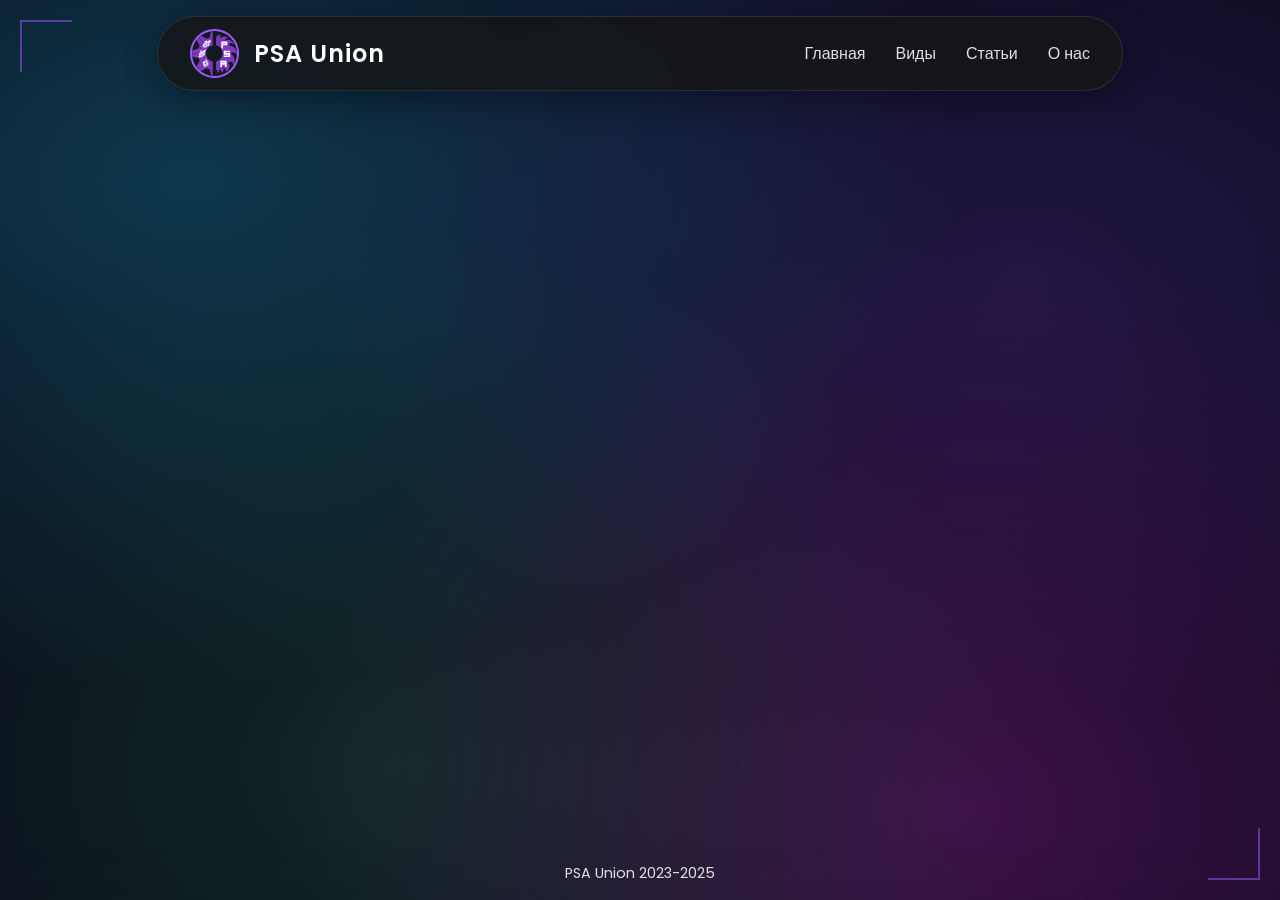
==== administration.html @ 291fea66 "fixed mobile theme" ====
<!DOCTYPE html>
<html lang="ru">
<head>
    <meta charset="UTF-8">
    <meta name="viewport" content="width=device-width, initial-scale=1.0">
    <title>Администраторы - PSA Union</title>
    <link rel="preconnect" href="https://fonts.googleapis.com">
    <link rel="preconnect" href="https://fonts.gstatic.com" crossorigin>
    <link href="https://fonts.googleapis.com/css2?family=Poppins:wght@300;400;600;700&display=swap" rel="stylesheet">
    <link rel="stylesheet" href="style.css">
</head>
<body>
    <header>
        <button id="nav-toggle" class="nav-toggle" aria-label="Открыть меню" aria-expanded="false">☰</button>
        <div class="logo">
            <img src="images/header/logo.svg" alt="PSA Union Logo">
            <span class="logo-name">PSA Union</span>
        </div>
        <nav>
            <ul>
                <li><a href="index.html#home">Главная</a></li>
                <li><a href="index.html#types">Виды</a></li>
                <li><a href="index.html#articles">Статьи</a></li>
                <li><a href="index.html#about" class="active">О нас</a></li>
            </ul>
        </nav>
    </header>

    <main>
        <section id="admins-page" class="active">
            <div class="container">
                <div class="page-header">
                    <a href="index.html#about" class="back-link">← Назад к О нас</a>
                    <h1>Администраторы</h1>
                </div>
                <div class="page-content">
                    <div class="admin-grid">
                        <div class="admin-card">
                            <div class="admin-avatar">Н</div>
                            <h4>NioPsaUnion</h4>
                            <p>Основатель и вдохновитель. Создатель концепций и координатор проекта.</p>
                        </div>
                        <div class="admin-card">
                            <div class="admin-avatar">К</div>
                            <h4>KOINU</h4>
                            <p>Куратор видов и контента. Ответственен за ЗОР и Протогенов.</p>
                        </div>
                        <div class="admin-card">
                            <div class="admin-avatar">В</div>
                            <h4>Vader-san</h4>
                            <p>Специалист по синтетам и визуальному контенту.</p>
                        </div>
                        <div class="admin-card">
                            <div class="admin-avatar">С</div>
                            <h4>Slumberyote</h4>
                            <p>Разработчик ампвейвов и автор истории.</p>
                        </div>
                    </div>
                </div>
            </div>
        </section>
    </main>

    <footer>
        PSA Union 2023-2025
    </footer>

    <script src="script.js"></script>
</body>
</html>
---- style.css ----
:root {
    --primary-color: #a259ff;
    --secondary-color: #6a11cb;
    --dark-bg: #121212;
    --light-text: #e0e0e0;
    --header-bg: rgba(22, 22, 22, 0.8);
    --card-bg: rgba(30, 30, 30, 0.9);
    --font-family: 'Poppins', sans-serif;
}

html {
    scroll-behavior: smooth;
}

body {
    font-family: var(--font-family);
    margin: 0;
    padding: 0;
    background-color: #0a0a1a; 
    background-image:
        radial-gradient(at 15% 20%, hsla(190, 80%, 50%, 0.25) 0px, transparent 50%),
        radial-gradient(at 80% 30%, hsla(260, 80%, 60%, 0.2) 0px, transparent 50%),
        radial-gradient(at 30% 85%, hsla(140, 60%, 40%, 0.2) 0px, transparent 50%),
        radial-gradient(at 75% 90%, hsla(300, 70%, 50%, 0.25) 0px, transparent 50%);
    background-attachment: fixed;
    color: var(--light-text);
    overflow-y: auto;
    display: flex;
    flex-direction: column;
    min-height: 100vh;
}

body::before {
    content: '';
    position: absolute;
    width: 50px;
    height: 50px;
    border-color: rgba(162, 89, 255, 0.5);
    border-style: solid;
    pointer-events: none;
    z-index: 1001;
    transition: all 0.3s ease-in-out;
    top: 20px;
    left: 20px;
    border-width: 2px 0 0 2px;
}

header {
    background-color: var(--header-bg);
    backdrop-filter: blur(10px);
    color: white;
    padding: 0.75rem 2rem;
    position: fixed;
    width: 95%;
    max-width: 900px;
    top: 1rem;
    left: 50%;
    transform: translateX(-50%);
    z-index: 1000;
    display: flex;
    justify-content: space-between;
    align-items: center;
    border: 1px solid rgba(255, 255, 255, 0.1);
    border-radius: 50px;
    box-shadow: 0 8px 32px 0 rgba(0, 0, 0, 0.37);
}

.logo {
    display: flex;
    align-items: center;
}

.logo img {
    height: 45px;
    margin-right: 15px;
    border-radius: 50%;
    padding: 0;
    border: 2px solid var(--primary-color);
}

.logo-name {
    font-size: 1.5em;
    font-weight: 600;
    letter-spacing: 1px;
}

/* Mobile nav toggle (hidden on wider screens) */
.nav-toggle {
    display: none;
    background: transparent;
    border: none;
    color: var(--light-text);
    font-size: 1.6em;
    padding: 6px 10px;
    cursor: pointer;
}

nav ul {
    list-style: none;
    margin: 0;
    padding: 0;
    display: flex;
}

nav ul li {
    margin-left: 30px;
}

nav ul li a {
    color: var(--light-text);
    text-decoration: none;
    font-size: 1em;
    font-weight: 400;
    padding-bottom: 5px;
    position: relative;
    transition: color 0.3s;
}

nav ul li a::after {
    content: '';
    position: absolute;
    width: 0;
    height: 2px;
    bottom: 0;
    left: 50%;
    transform: translateX(-50%);
    background-color: var(--primary-color);
    transition: width 0.3s ease-in-out;
}

nav ul li a:hover,
nav ul li a.active {
    color: white;
}

nav ul li a:hover::after,
nav ul li a.active::after {
    width: 100%;
}

main {
    flex-grow: 1;
}

section {
    padding: 2rem 4rem;
    padding-top: 10rem;
    display: none;
    justify-content: center;
    align-items: center;
    text-align: center;
    flex-direction: column;
    box-sizing: border-box;
}

section.active {
    display: flex;
}

/* Hero banner */
.hero {
    border-radius: 12px;
    padding: 4rem 2rem 4rem;
    background: linear-gradient(180deg, rgba(5,8,20,0.25) 0%, rgba(2,6,30,0.5) 100%);
}
.hero-inner {
    display: flex;
    gap: 40px;
    align-items: center;
    justify-content: space-between;
}
.hero-content {
    max-width: 620px;
    text-align: left;
}
.hero h1 {
    font-size: 3em;
    margin: 0 0 0.5rem 0;
    letter-spacing: 1px;
}
.lead {
    color: rgba(224,224,224,0.9);
    font-weight: 300;
    margin-bottom: 1rem;
}
.hero-visual img {
    width: 360px;
    max-width: 40vw;
    display: block;
    filter: drop-shadow(0 10px 40px rgba(0,0,0,0.6));
}

/* Caption used on small screens: hidden by default */
.hero-caption {
    display: none;
}
.hero-caption .caption-title {
    font-size: 10rem;
    font-weight: 700;
    color: white;
}
.hero-caption .caption-sub {
    font-size: 3rem;
    color: rgba(224,224,224,0.9);
}

/* Buttons */
.btn {
    display: inline-block;
    padding: 10px 18px;
    border-radius: 999px;
    text-decoration: none;
    font-weight: 600;
    margin-right: 12px;
    transition: transform 0.15s ease, box-shadow 0.15s ease;
}
.btn.primary {
    background: linear-gradient(90deg, var(--primary-color), var(--secondary-color));
    color: white;
    box-shadow: 0 6px 20px rgba(162,89,255,0.18);
}
.btn.ghost {
    background: transparent;
    color: var(--light-text);
    border: 1px solid rgba(255,255,255,0.08);
}
.btn:active { transform: translateY(1px); }

/* Home news */
.home-news {
    margin: 2.5rem auto 4rem;
    text-align: left;
}
.news-grid {
    display: grid;
    grid-template-columns: repeat(3, 1fr);
    gap: 12px;
}
.news-card {
    background: transparent;
    border-radius: 8px;
    overflow: hidden;
    display: flex;
    align-items: center;
    padding: 10px 12px;
    border-bottom: 1px solid rgba(255,255,255,0.06);
}
.news-body { padding: 0; }
.news-body h3 { margin: 0; color: white; font-size: 0.98em; font-weight:600; }
.news-body p { margin: 6px 0 0 0; color: rgba(224,224,224,0.75); font-size: 0.85em; }

/* Articles grid */
.articles-header {
    display: flex;
    align-items: baseline;
    justify-content: space-between;
    gap: 20px;
    margin-bottom: 18px;
}
.articles-header h2 { margin: 0; }
.articles-lead { margin: 0; color: rgba(224,224,224,0.8); font-weight: 300; }
.articles-grid {
    display: grid;
    grid-template-columns: repeat(3, 1fr);
    gap: 16px;
}
.article-card {
    position: relative;
    display: block;
    border-radius: 12px;
    overflow: hidden;
    min-height: 160px;
    background: linear-gradient(180deg, rgba(255,255,255,0.02), rgba(0,0,0,0.12));
    transition: transform 0.18s ease, box-shadow 0.18s ease;
    text-decoration: none;
    color: inherit;
}
.article-card img { width: 100%; height: 100%; object-fit: cover; position: absolute; inset: 0; opacity: 0.16; }
.article-meta {
    position: relative;
    z-index: 2;
    padding: 14px;
}
.article-meta .tag {
    display: inline-block;
    background: rgba(0,0,0,0.35);
    color: rgba(255,255,255,0.9);
    padding: 4px 8px;
    border-radius: 999px;
    font-size: 0.75em;
    margin-bottom: 8px;
}
.article-meta h3 { margin: 6px 0 0 0; font-size: 1.02em; color: white; }
.article-card:hover { transform: translateY(-6px); box-shadow: 0 12px 30px rgba(0,0,0,0.5); }

/* External link indicator */
.article-meta .external {
    position: absolute;
    right: 12px;
    top: 12px;
    font-size: 0.98em;
    opacity: 0.9;
}

@media (max-width: 900px) {
    .articles-grid { grid-template-columns: 1fr 1fr; }
}
@media (max-width: 600px) {
    .articles-grid { grid-template-columns: 1fr; }
    .article-meta { padding: 12px; }
}

@media (max-width: 900px) {
    .hero-inner { flex-direction: column-reverse; text-align: center; }
    .hero-visual img { max-width: 60vw; }
    .hero-content { max-width: 100%; }
    .news-grid { grid-template-columns: 1fr; }
}

h1, h2 {
    color: white;
    font-weight: 700;
    text-transform: uppercase;
    letter-spacing: 2px;
}

h1 {
    font-size: 3.5em;
    margin-bottom: 1rem;
}

h2 {
    font-size: 3em;
    margin-bottom: 2rem;
}

p {
    font-weight: 300;
    font-size: 1.1em;
    max-width: 600px;
    line-height: 1.6;
}

.container {
    max-width: 1100px;
    margin: 0 auto;
}

.card-container {
    display: flex;
    flex-wrap: wrap;
    gap: 30px;
    justify-content: center;
}

.card {
    background-color: var(--card-bg);
    backdrop-filter: blur(5px);
    padding: 25px;
    border-radius: 15px;
    border: 1px solid rgba(255, 255, 255, 0.1);
    box-shadow: 0 8px 32px 0 rgba(0, 0, 0, 0.37);
    width: 250px;
    text-align: left;
    transition: transform 0.3s, box-shadow 0.3s;
    overflow: hidden;
}

.card img {
    width: 100%;
    height: 200px;
    object-fit: cover;
    border-radius: 15px;
    margin-bottom: 15px;
}

.card:hover {
    transform: translateY(-10px);
    box-shadow: 0 12px 40px 0 rgba(0, 0, 0, 0.5);
}

.card h3 {
    color: var(--primary-color);
    margin-top: 0;
    font-weight: 600;
    font-size: 1.5em;
}


.species {
    display: flex;
    flex-wrap: wrap;
    gap: 40px;
    justify-content: center;
    align-items: center;
}

.species-card {
    position: relative;
    width: 280px;
    height: 380px;
    cursor: pointer;
    transition: transform 0.3s ease;
}

.species-card:hover {
    transform: scale(1.05);
}

.triangle-selector {
    position: absolute;
    left: 50%;
    width: 0;
    height: 0;
    border-left: 20px solid transparent;
    border-right: 20px solid transparent;
    opacity: 0;
    transition: opacity 0.3s ease;
    z-index: 10;
    filter: drop-shadow(0 0 10px rgba(162, 89, 255, 0.6));
}

.triangle-selector:not(.triangle-bottom) {
    top: -25px;
    transform: translateX(-50%) rotate(180deg);
    border-bottom: 30px solid var(--primary-color);
}

.triangle-selector.triangle-bottom {
    bottom: -25px;
    transform: translateX(-50%);
    border-bottom: 30px solid var(--primary-color);
}

.species-card:hover .triangle-selector {
    opacity: 1;
}

.species-card img {
    width: 100%;
    height: 100%;
    object-fit: cover;
    border-radius: 10px;
    opacity: 0.7;
    transition: opacity 0.3s ease;
    display: block;
}

.species-card:hover img {
    opacity: 1;
}

@media (hover: none), (pointer: coarse) {
    .triangle-selector {
        display: none !important;
    }
}

footer {
    position: relative;
    text-align: center;
    padding: 1rem;
    background-color: transparent;
    color: var(--light-text);
    font-size: 0.9em;
    backdrop-filter: blur(10px);
}

footer::after {
    content: '';
    position: absolute;
    width: 50px;
    height: 50px;
    border-color: rgba(162, 89, 255, 0.5);
    border-style: solid;
    pointer-events: none;
    z-index: 1001;
    transition: all 0.3s ease-in-out;
    bottom: 20px;
    right: 20px;
    border-width: 0 2px 2px 0;
}

@media (max-width: 1100px) {
    body::before,
    body::after {
        display: none;
    }
    footer::before,
    footer::after {
        display: none;
    }
    h1 {
        font-size: 3em;
    }
    h2 {
        font-size: 2.5em;
    }
    .card {
        width: 300px;
    }
    header {
        padding: 0.6rem 1.5rem;
        max-width: 800px;
    }
    nav ul li {
        margin-left: 20px;
    }
    
    .species-card {
        
        background: linear-gradient(135deg,
            rgba(10, 10, 30, 0.8) 0%,
            rgba(40, 10, 80, 0.8) 100%);
        background-color: rgba(10, 10, 30, 0.8);
    }

    .species-card img {
        border: 3px solid var(--primary-color);
        opacity: 1;
    }
}


@media (max-width: 900px) {
    header {
        flex-direction: column;
        width: 90%;
        border-radius: 25px;
        padding: 1rem;
    }

    .logo {
        margin-bottom: 0.5rem;
    }

    .logo-name {
        font-size: 1.2em;
    }

    nav ul {
        padding-top: 0.5rem;
        border-top: 1px solid rgba(255, 255, 255, 0.1);
        width: 100%;
        justify-content: center;
    }

    nav ul li {
        margin: 0 10px;
    }

    nav ul li a {
        font-size: 0.9em;
    }

    section {
        padding: 150px 1.5rem 2rem;
    }

    h1 {
        font-size: 2.2em;
    }

    h2 {
        font-size: 2em;
    }

    p {
        font-size: 1em;
    }

    .card-container {
        flex-direction: column;
        align-items: center;
        gap: 20px;
    }

    .card {
        width: 60%;
    }
}

@media (max-width: 480px) {
    .logo-name {
        display: none;
    }

    .logo img {
        margin-right: 0;
    }

    header {
        flex-direction: row;
        justify-content: space-around;
        align-items: center;
        padding: 0.5rem;
        max-width: 85%;
    }
    
    .logo {
        margin-bottom: 0;
    }

    nav ul {
        border-top: none;
        padding-top: 0;
    }
}

.about-content {
    max-width: 900px;
    text-align: left;
}

.about-intro {
    margin: 1.5rem 0 3rem;
    line-height: 1.8;
}

.about-intro p {
    margin-bottom: 1rem;
    font-size: 1em;
    max-width: 100%;
}

.about-cards {
    display: grid;
    grid-template-columns: 1fr 1fr;
    gap: 20px;
    margin-bottom: 3rem;
}

.about-card {
    background: linear-gradient(135deg, rgba(30,10,60,0.4), rgba(10,10,30,0.3));
    border: 1px solid rgba(162,89,255,0.2);
    padding: 20px;
    border-radius: 12px;
    cursor: pointer;
    transition: all 0.25s ease;
    position: relative;
}

.about-card.clickable:hover {
    background: linear-gradient(135deg, rgba(40,15,80,0.6), rgba(15,15,40,0.5));
    border-color: rgba(162,89,255,0.5);
    transform: translateY(-4px);
    box-shadow: 0 8px 24px rgba(162,89,255,0.15);
}

.card-icon {
    font-size: 2.4em;
    margin-bottom: 8px;
}

.about-card h3 {
    margin: 0 0 6px 0;
    color: white;
    font-size: 1.3em;
}

.about-card p {
    margin: 0;
    color: rgba(224,224,224,0.8);
    font-size: 0.95em;
}

.card-arrow {
    position: absolute;
    right: 16px;
    top: 50%;
    transform: translateY(-50%);
    color: var(--primary-color);
    font-weight: 700;
    opacity: 0;
    transition: opacity 0.2s ease;
}

.about-card:hover .card-arrow {
    opacity: 1;
}

.about-expand {
    background: linear-gradient(180deg, rgba(20,20,35,0.5), rgba(10,10,25,0.4));
    border: 1px solid rgba(162,89,255,0.15);
    padding: 24px;
    border-radius: 12px;
    margin-bottom: 20px;
    max-height: 1000px;
    overflow: hidden;
    transition: all 0.3s ease;
    display: block;
}

.about-expand.hidden {
    max-height: 0;
    padding: 0 24px;
    margin-bottom: 0;
    opacity: 0;
    pointer-events: none;
    border: none;
}

.about-expand h3 {
    margin-top: 0;
    color: white;
    font-size: 1.4em;
}

.about-expand p {
    margin: 0 0 1.2rem 0;
    color: rgba(224,224,224,0.85);
    line-height: 1.7;
}

.about-expand p:last-child {
    margin-bottom: 0;
}

.admin-grid {
    display: grid;
    grid-template-columns: repeat(2, 1fr);
    gap: 16px;
    margin-top: 16px;
}

.admin-card {
    background: rgba(0,0,0,0.25);
    padding: 16px;
    border-radius: 10px;
    border: 1px solid rgba(162,89,255,0.1);
}

.admin-avatar {
    width: 56px;
    height: 56px;
    border-radius: 50%;
    background: linear-gradient(135deg, var(--primary-color), var(--secondary-color));
    display: flex;
    align-items: center;
    justify-content: center;
    color: white;
    font-size: 1.8em;
    font-weight: 700;
    margin-bottom: 10px;
}

.admin-card h4 {
    margin: 0 0 6px 0;
    color: white;
    font-size: 1.05em;
}

.admin-card p {
    margin: 0;
    color: rgba(224,224,224,0.75);
    font-size: 0.9em;
}

@media (max-width: 900px) {
    .about-cards {
        grid-template-columns: 1fr;
    }
    .admin-grid {
        grid-template-columns: 1fr;
    }
}

/* About contacts */
.about-contacts {
    margin-top: 3rem;
    padding-top: 2rem;
    border-top: 1px solid rgba(162,89,255,0.15);
    text-align: center;
}

.about-contacts h3 {
    margin: 0 0 1.5rem 0;
    color: white;
    font-size: 1.3em;
}

.contacts-links {
    display: flex;
    gap: 16px;
    flex-wrap: wrap;
    justify-content: center;
    align-items: center;
}

.contact-link {
    display: flex;
    align-items: center;
    gap: 10px;
    background: linear-gradient(135deg, rgba(40,15,80,0.3), rgba(15,15,40,0.2));
    border: 1px solid rgba(162,89,255,0.25);
    padding: 12px 16px;
    border-radius: 10px;
    text-decoration: none;
    transition: all 0.25s ease;
    color: inherit;
}

.contact-link:hover {
    background: linear-gradient(135deg, rgba(50,20,100,0.5), rgba(20,20,50,0.3));
    border-color: rgba(162,89,255,0.6);
    transform: translateY(-2px);
    box-shadow: 0 6px 16px rgba(162,89,255,0.12);
}

.contact-icon {
    display: inline-flex;
    align-items: center;
    justify-content: center;
    width: 36px;
    height: 36px;
    background: linear-gradient(135deg, var(--primary-color), var(--secondary-color));
    border-radius: 50%;
    color: white;
    font-weight: 700;
    font-size: 0.9em;
}

.contact-text {
    color: rgba(224,224,224,0.9);
    font-weight: 500;
}

@media (max-width: 900px) {
    .about-contacts {
        margin-top: 2.5rem;
        padding-top: 1.5rem;
    }

    .about-contacts h3 {
        font-size: 1.1em;
        margin-bottom: 1rem;
    }

    .contact-link {
        padding: 10px 14px;
        font-size: 0.95em;
    }

    .contact-icon {
        width: 32px;
        height: 32px;
        font-size: 0.85em;
    }

    .contact-text {
        font-size: 0.9em;
    }
}
@media (max-width: 360px) {
    header {
        left: 48%
    }
}
@media (max-width: 480px) {
    .contacts-links {
        gap: 12px;
        flex-direction: column;
        width: 100%;
    }

    .contact-link {
        width: 75%;
        justify-content: center;
        padding: 12px 14px;
    }

    .about-contacts h3 {
        font-size: 1em;
    }

    .contact-icon {
        width: 32px;
        height: 32px;
    }
    
    .hero-ctas .btn {
        margin: 10px;
    }
}

/* Mobile header layout for very small screens (<480px)
   - show burger on left, logo + text to the right
   - hide desktop nav; open nav appears as a panel when .open is added */
@media (max-width: 480px) {
    .nav-toggle {
        display: inline-block;
        order: 0;
        margin-right: 8px;
    }

    header {
        display: flex;
        align-items: center;
        gap: 8px;
        padding: 0.5rem 0.8rem;
        left: 50%;
        transform: translateX(-50%);
        width: 80%;
        max-width: none;
    }

    /* logo sits to the right of the burger */
    .logo {
        display: flex;
        align-items: center;
        gap: 8px;
        order: 1;
        flex: 0 0 auto;
    }

    .logo img {
        height: 34px;
        width: 34px;
        margin-right: 6px;
    }

    .logo-name {
        font-size: 1.05em;
    }

    /* hide regular nav on small screens */
    nav {
        display: none;
    }

    /* panel that appears when nav has .open */
    nav.open {
        display: block;
        position: fixed;
        left: 8px;
        right: 8px;
        top: calc(1rem + 56px);
        background: linear-gradient(180deg, rgba(8,8,18,0.98), rgba(6,6,12,0.98));
        border-radius: 12px;
        padding: 10px;
        z-index: 1600;
        box-shadow: 0 10px 30px rgba(0,0,0,0.6);
    }

    nav.open ul {
        display: flex;
        flex-direction: column;
        gap: 6px;
        margin: 0;
    }

    nav.open ul li {
        margin-left: 0;
    }

    nav.open ul li a {
        display: block;
        padding: 10px 12px;
        border-radius: 8px;
        color: var(--light-text);
    }

    nav.open ul li a:hover {
        background: rgba(162,89,255,0.06);
    }
}

/* On phones: hide the main hero heading and show the compact caption above the visual */
@media (max-width: 480px) {
    .hero h1 {
        display: none;
    }

    .hero-caption {
        display: block;
        text-align: center;
        margin-bottom: 8px;
    }

    .hero-caption .caption-title {
        font-size: 1.15em;
        letter-spacing: 0.5px;
    }

    .hero-caption .caption-sub {
        font-size: 0.9em;
        opacity: 0.95;
    }
}
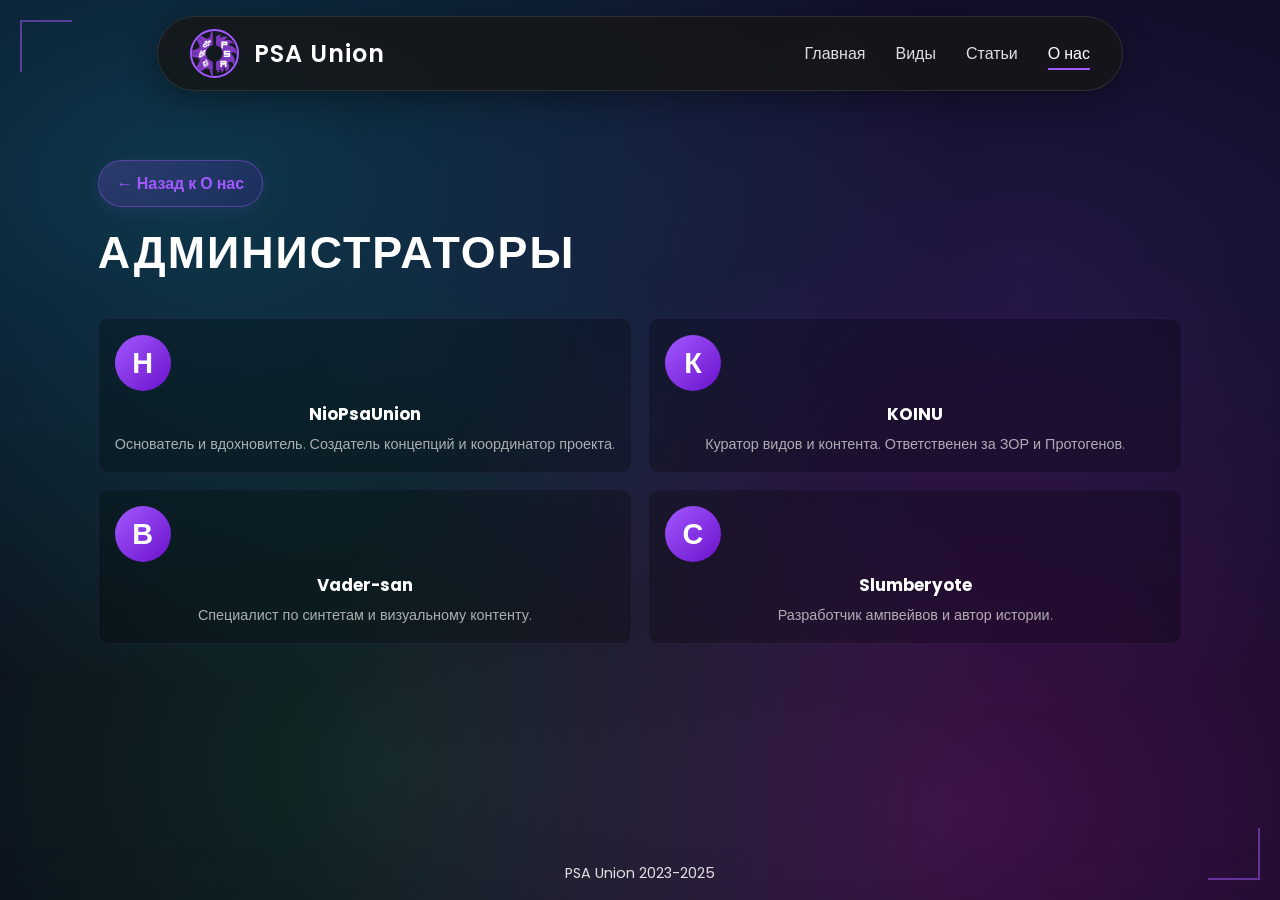
==== commit b64cb705: "fixed admins" ====
--- a/administration.html
+++ b/administration.html
@@ -65,6 +65,5 @@
         PSA Union 2023-2025
     </footer>
 
-    <script src="script.js"></script>
 </body>
 </html>
--- a/style.css
+++ b/style.css
@@ -226,30 +226,52 @@
 }
 .btn:active { transform: translateY(1px); }
 
-/* Home news */
-.home-news {
-    margin: 2.5rem auto 4rem;
-    text-align: left;
-}
-.news-grid {
-    display: grid;
-    grid-template-columns: repeat(3, 1fr);
+/* Back link button for subpages */
+.back-link {
+    display: inline-flex;
+    align-items: center;
+    gap: 8px;
+    padding: 10px 18px;
+    border-radius: 999px;
+    text-decoration: none;
+    font-weight: 600;
+    background: linear-gradient(135deg, rgba(162,89,255,0.2), rgba(107,17,203,0.15));
+    color: var(--primary-color);
+    border: 1px solid rgba(162,89,255,0.4);
+    transition: all 0.25s ease;
+    box-shadow: 0 4px 15px rgba(162,89,255,0.1);
+}
+
+.back-link:hover {
+    background: linear-gradient(135deg, rgba(162,89,255,0.35), rgba(107,17,203,0.25));
+    border-color: rgba(162,89,255,0.7);
+    transform: translateY(-2px);
+    box-shadow: 0 8px 25px rgba(162,89,255,0.25);
+    color: white;
+}
+
+.back-link:active {
+    transform: translateY(0px);
+}
+
+/* Page header for subpages */
+.page-header {
+    display: flex;
+    flex-direction: column;
+    align-items: flex-start;
     gap: 12px;
-}
-.news-card {
-    background: transparent;
-    border-radius: 8px;
-    overflow: hidden;
-    display: flex;
-    align-items: center;
-    padding: 10px 12px;
-    border-bottom: 1px solid rgba(255,255,255,0.06);
-}
-.news-body { padding: 0; }
-.news-body h3 { margin: 0; color: white; font-size: 0.98em; font-weight:600; }
-.news-body p { margin: 6px 0 0 0; color: rgba(224,224,224,0.75); font-size: 0.85em; }
-
-/* Articles grid */
+    margin-bottom: 2rem;
+}
+
+.page-header h1 {
+    margin: 0;
+    font-size: 2.8em;
+}
+
+.page-content {
+    margin-top: 1.5rem;
+}
+
 .articles-header {
     display: flex;
     align-items: baseline;
@@ -314,7 +336,6 @@
     .hero-inner { flex-direction: column-reverse; text-align: center; }
     .hero-visual img { max-width: 60vw; }
     .hero-content { max-width: 100%; }
-    .news-grid { grid-template-columns: 1fr; }
 }
 
 h1, h2 {
@@ -346,45 +367,6 @@
     margin: 0 auto;
 }
 
-.card-container {
-    display: flex;
-    flex-wrap: wrap;
-    gap: 30px;
-    justify-content: center;
-}
-
-.card {
-    background-color: var(--card-bg);
-    backdrop-filter: blur(5px);
-    padding: 25px;
-    border-radius: 15px;
-    border: 1px solid rgba(255, 255, 255, 0.1);
-    box-shadow: 0 8px 32px 0 rgba(0, 0, 0, 0.37);
-    width: 250px;
-    text-align: left;
-    transition: transform 0.3s, box-shadow 0.3s;
-    overflow: hidden;
-}
-
-.card img {
-    width: 100%;
-    height: 200px;
-    object-fit: cover;
-    border-radius: 15px;
-    margin-bottom: 15px;
-}
-
-.card:hover {
-    transform: translateY(-10px);
-    box-shadow: 0 12px 40px 0 rgba(0, 0, 0, 0.5);
-}
-
-.card h3 {
-    color: var(--primary-color);
-    margin-top: 0;
-    font-weight: 600;
-    font-size: 1.5em;
-}
 
 
 .species {
@@ -496,9 +478,6 @@
     h2 {
         font-size: 2.5em;
     }
-    .card {
-        width: 300px;
-    }
     header {
         padding: 0.6rem 1.5rem;
         max-width: 800px;
@@ -524,14 +503,19 @@
 
 @media (max-width: 900px) {
     header {
-        flex-direction: column;
+        flex-direction: row;
         width: 90%;
         border-radius: 25px;
         padding: 1rem;
+        gap: 8px;
+    }
+
+    .nav-toggle {
+        display: none;
     }
 
     .logo {
-        margin-bottom: 0.5rem;
+        margin-bottom: 0;
     }
 
     .logo-name {
@@ -569,43 +553,8 @@
         font-size: 1em;
     }
 
-    .card-container {
-        flex-direction: column;
-        align-items: center;
-        gap: 20px;
-    }
-
-    .card {
-        width: 60%;
-    }
-}
-
-@media (max-width: 480px) {
-    .logo-name {
-        display: none;
-    }
-
-    .logo img {
-        margin-right: 0;
-    }
-
-    header {
-        flex-direction: row;
-        justify-content: space-around;
-        align-items: center;
-        padding: 0.5rem;
-        max-width: 85%;
-    }
-    
-    .logo {
-        margin-bottom: 0;
-    }
-
-    nav ul {
-        border-top: none;
-        padding-top: 0;
-    }
-}
+}
+
 
 .about-content {
     max-width: 900px;
@@ -638,6 +587,7 @@
     cursor: pointer;
     transition: all 0.25s ease;
     position: relative;
+    text-decoration: none;
 }
 
 .about-card.clickable:hover {
@@ -679,42 +629,6 @@
     opacity: 1;
 }
 
-.about-expand {
-    background: linear-gradient(180deg, rgba(20,20,35,0.5), rgba(10,10,25,0.4));
-    border: 1px solid rgba(162,89,255,0.15);
-    padding: 24px;
-    border-radius: 12px;
-    margin-bottom: 20px;
-    max-height: 1000px;
-    overflow: hidden;
-    transition: all 0.3s ease;
-    display: block;
-}
-
-.about-expand.hidden {
-    max-height: 0;
-    padding: 0 24px;
-    margin-bottom: 0;
-    opacity: 0;
-    pointer-events: none;
-    border: none;
-}
-
-.about-expand h3 {
-    margin-top: 0;
-    color: white;
-    font-size: 1.4em;
-}
-
-.about-expand p {
-    margin: 0 0 1.2rem 0;
-    color: rgba(224,224,224,0.85);
-    line-height: 1.7;
-}
-
-.about-expand p:last-child {
-    margin-bottom: 0;
-}
 
 .admin-grid {
     display: grid;
@@ -771,6 +685,7 @@
     padding-top: 2rem;
     border-top: 1px solid rgba(162,89,255,0.15);
     text-align: center;
+    text-decoration: none;
 }
 
 .about-contacts h3 {
@@ -785,6 +700,7 @@
     flex-wrap: wrap;
     justify-content: center;
     align-items: center;
+    text-decoration: none;
 }
 
 .contact-link {
@@ -851,139 +767,44 @@
         font-size: 0.9em;
     }
 }
+
+@media (max-width: 480px) {
+    /* Contacts */
+    .contacts-links{
+        gap:12px;
+        flex-direction:column;
+        width:100%;
+    }
+    .contact-link{
+        width:75%;
+        justify-content:center;
+        padding:12px 14px;
+    }
+    .about-contacts h3{font-size:1em}
+    .contact-icon{width:32px;height:32px}
+    .hero-ctas .btn{margin:10px}
+
+
+    .nav-toggle{display:inline-block;order:0;margin-right:8px;margin-left:0}
+    header{display:flex;flex-direction:row-reverse;gap:20px;padding:0.5rem 0.8rem;left:50%;transform:translateX(-50%);width:80%;max-width:none}
+    .logo{display:flex;align-items:center;gap:6px;order:1;flex:0 0 auto;margin-bottom:0}
+    .logo img{height:34px;width:34px;margin-right:0}
+    .logo-name{font-size:1.05em;display:inline}
+    nav{display:none}
+    nav.open{display:block;position:fixed;left:8px;right:8px;top:calc(1rem + 56px);background:linear-gradient(180deg, rgba(8,8,18,0.98), rgba(6,6,12,0.98));border-radius:12px;padding:10px;z-index:1600;box-shadow:0 10px 30px rgba(0,0,0,0.6)}
+    nav.open ul{display:flex;flex-direction:column;gap:6px;margin:0}
+    nav.open ul li{margin-left:0}
+    nav.open ul li a{display:block;padding:10px 12px;border-radius:8px;color:var(--light-text)}
+    nav.open ul li a:hover{background:rgba(162,89,255,0.06)}
+
+    .hero h1{display:none}
+    .hero-caption{display:block;text-align:center;margin-bottom:8px}
+    .hero-caption .caption-title{font-size:1.15em;letter-spacing:0.5px}
+    .hero-caption .caption-sub{font-size:0.9em;opacity:0.95}
+}
+
 @media (max-width: 360px) {
     header {
         left: 48%
     }
-}
-@media (max-width: 480px) {
-    .contacts-links {
-        gap: 12px;
-        flex-direction: column;
-        width: 100%;
-    }
-
-    .contact-link {
-        width: 75%;
-        justify-content: center;
-        padding: 12px 14px;
-    }
-
-    .about-contacts h3 {
-        font-size: 1em;
-    }
-
-    .contact-icon {
-        width: 32px;
-        height: 32px;
-    }
-    
-    .hero-ctas .btn {
-        margin: 10px;
-    }
-}
-
-/* Mobile header layout for very small screens (<480px)
-   - show burger on left, logo + text to the right
-   - hide desktop nav; open nav appears as a panel when .open is added */
-@media (max-width: 480px) {
-    .nav-toggle {
-        display: inline-block;
-        order: 0;
-        margin-right: 8px;
-    }
-
-    header {
-        display: flex;
-        align-items: center;
-        gap: 8px;
-        padding: 0.5rem 0.8rem;
-        left: 50%;
-        transform: translateX(-50%);
-        width: 80%;
-        max-width: none;
-    }
-
-    /* logo sits to the right of the burger */
-    .logo {
-        display: flex;
-        align-items: center;
-        gap: 8px;
-        order: 1;
-        flex: 0 0 auto;
-    }
-
-    .logo img {
-        height: 34px;
-        width: 34px;
-        margin-right: 6px;
-    }
-
-    .logo-name {
-        font-size: 1.05em;
-    }
-
-    /* hide regular nav on small screens */
-    nav {
-        display: none;
-    }
-
-    /* panel that appears when nav has .open */
-    nav.open {
-        display: block;
-        position: fixed;
-        left: 8px;
-        right: 8px;
-        top: calc(1rem + 56px);
-        background: linear-gradient(180deg, rgba(8,8,18,0.98), rgba(6,6,12,0.98));
-        border-radius: 12px;
-        padding: 10px;
-        z-index: 1600;
-        box-shadow: 0 10px 30px rgba(0,0,0,0.6);
-    }
-
-    nav.open ul {
-        display: flex;
-        flex-direction: column;
-        gap: 6px;
-        margin: 0;
-    }
-
-    nav.open ul li {
-        margin-left: 0;
-    }
-
-    nav.open ul li a {
-        display: block;
-        padding: 10px 12px;
-        border-radius: 8px;
-        color: var(--light-text);
-    }
-
-    nav.open ul li a:hover {
-        background: rgba(162,89,255,0.06);
-    }
-}
-
-/* On phones: hide the main hero heading and show the compact caption above the visual */
-@media (max-width: 480px) {
-    .hero h1 {
-        display: none;
-    }
-
-    .hero-caption {
-        display: block;
-        text-align: center;
-        margin-bottom: 8px;
-    }
-
-    .hero-caption .caption-title {
-        font-size: 1.15em;
-        letter-spacing: 0.5px;
-    }
-
-    .hero-caption .caption-sub {
-        font-size: 0.9em;
-        opacity: 0.95;
-    }
-}
+}
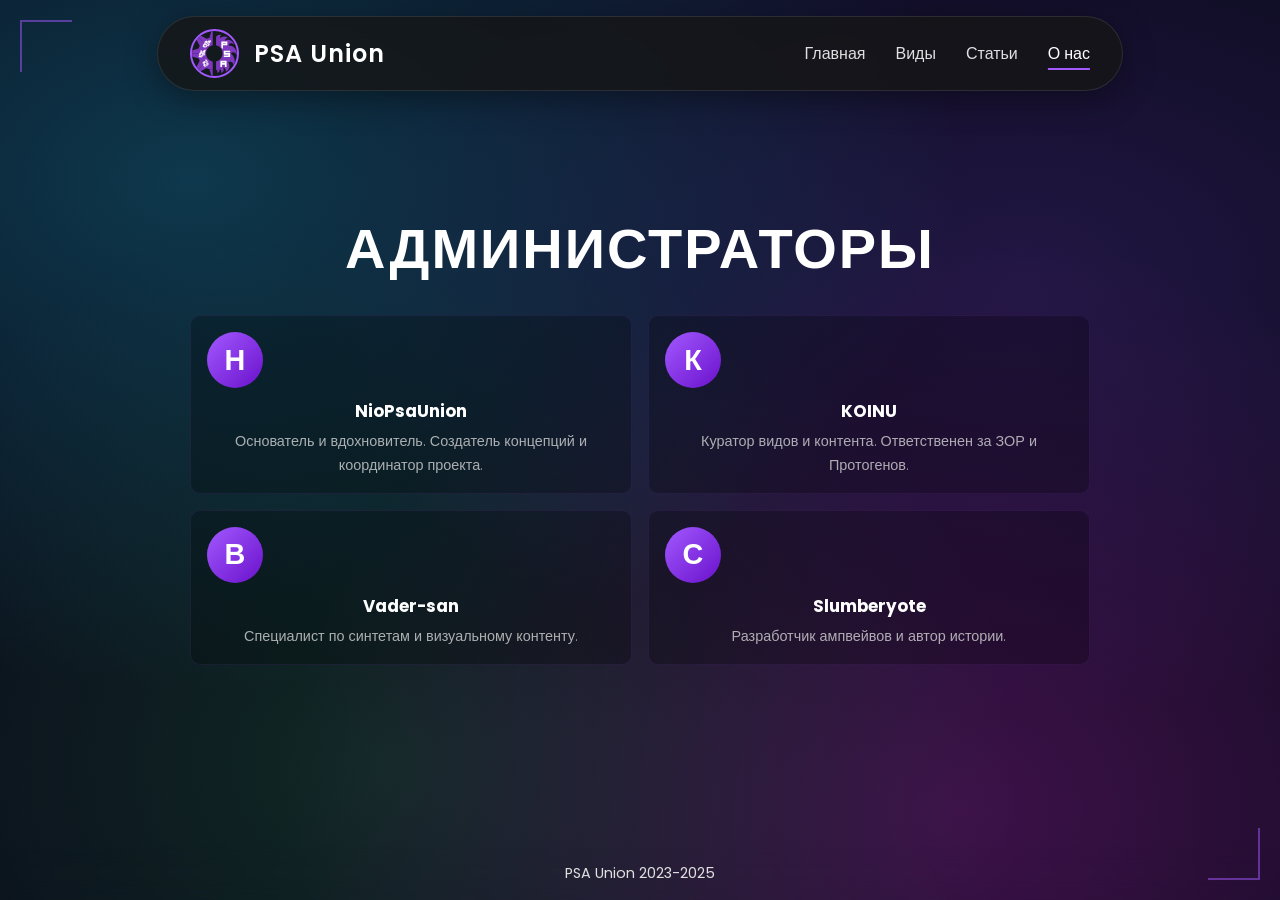
==== commit 9e04b91d: "admins fix" ====
--- a/administration.html
+++ b/administration.html
@@ -18,10 +18,10 @@
         </div>
         <nav>
             <ul>
-                <li><a href="index.html#home">Главная</a></li>
-                <li><a href="index.html#types">Виды</a></li>
-                <li><a href="index.html#articles">Статьи</a></li>
-                <li><a href="index.html#about" class="active">О нас</a></li>
+                <li><a href=".#home">Главная</a></li>
+                <li><a href=".#types">Виды</a></li>
+                <li><a href=".#articles">Статьи</a></li>
+                <li><a href=".#about" class="active">О нас</a></li>
             </ul>
         </nav>
     </header>
@@ -29,10 +29,7 @@
     <main>
         <section id="admins-page" class="active">
             <div class="container">
-                <div class="page-header">
-                    <a href="index.html#about" class="back-link">← Назад к О нас</a>
-                    <h1>Администраторы</h1>
-                </div>
+                <h1>Администраторы</h1>
                 <div class="page-content">
                     <div class="admin-grid">
                         <div class="admin-card">
@@ -64,6 +61,6 @@
     <footer>
         PSA Union 2023-2025
     </footer>
-
+    <script src="burger.js"></script>
 </body>
 </html>
--- a/style.css
+++ b/style.css
@@ -363,7 +363,7 @@
 }
 
 .container {
-    max-width: 1100px;
+    max-width: 900px;
     margin: 0 auto;
 }
 
@@ -769,6 +769,14 @@
 }
 
 @media (max-width: 480px) {
+    .container {
+    max-width: 100%;
+    margin: 0 auto;
+
+    h1 {
+        font-size: 1.5em;
+    }
+}
     /* Contacts */
     .contacts-links{
         gap:12px;
@@ -801,10 +809,4 @@
     .hero-caption{display:block;text-align:center;margin-bottom:8px}
     .hero-caption .caption-title{font-size:1.15em;letter-spacing:0.5px}
     .hero-caption .caption-sub{font-size:0.9em;opacity:0.95}
-}
-
-@media (max-width: 360px) {
-    header {
-        left: 48%
-    }
 }
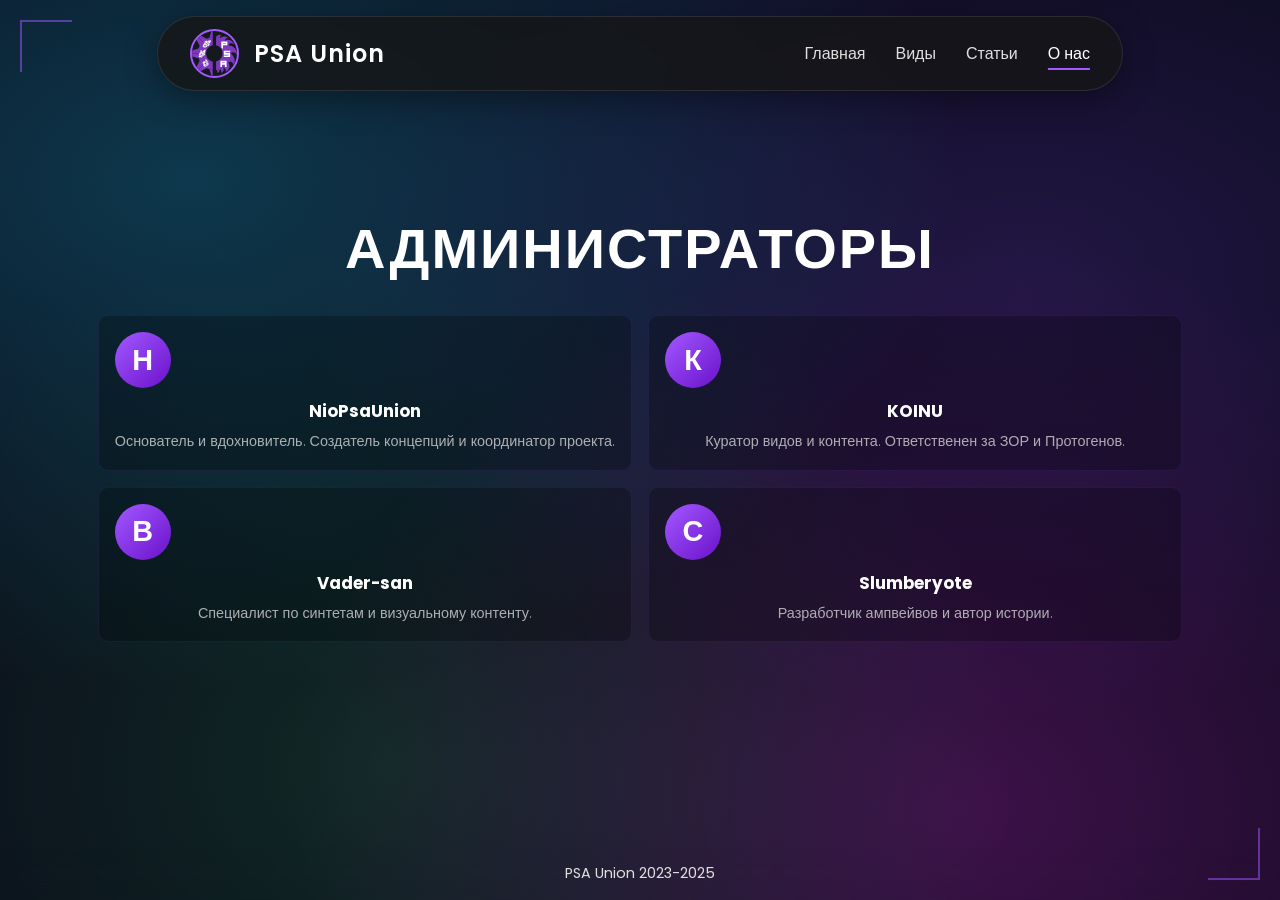
==== commit 0eca0549: "articles" ====
--- a/administration.html
+++ b/administration.html
@@ -18,10 +18,10 @@
         </div>
         <nav>
             <ul>
-                <li><a href=".#home">Главная</a></li>
-                <li><a href=".#types">Виды</a></li>
-                <li><a href=".#articles">Статьи</a></li>
-                <li><a href=".#about" class="active">О нас</a></li>
+                <li><a href="/#home">Главная</a></li>
+                <li><a href="/#types">Виды</a></li>
+                <li><a href="/#articles">Статьи</a></li>
+                <li><a href="/#about" class="active">О нас</a></li>
             </ul>
         </nav>
     </header>
--- a/style.css
+++ b/style.css
@@ -363,7 +363,7 @@
 }
 
 .container {
-    max-width: 900px;
+    max-width: 1100px;
     margin: 0 auto;
 }
 
@@ -809,4 +809,175 @@
     .hero-caption{display:block;text-align:center;margin-bottom:8px}
     .hero-caption .caption-title{font-size:1.15em;letter-spacing:0.5px}
     .hero-caption .caption-sub{font-size:0.9em;opacity:0.95}
+}
+
+/* Article Page Styles */
+.article-page {
+    display: flex;
+    flex-direction: column;
+    gap: 2rem;
+}
+
+.article-header {
+    display: flex;
+    flex-direction: column;
+    gap: 1rem;
+    padding: 2rem 0;
+    border-bottom: 1px solid rgba(162, 89, 255, 0.2);
+}
+
+.article-header h1 {
+    font-size: 2.5rem;
+    font-weight: 700;
+    margin: 0;
+    background: linear-gradient(135deg, #a259ff 0%, #6a11cb 100%);
+    -webkit-background-clip: text;
+    -webkit-text-fill-color: transparent;
+    background-clip: text;
+}
+
+.article-category {
+    display: inline-block;
+    width: fit-content;
+    padding: 0.5rem 1rem;
+    background: rgba(162, 89, 255, 0.15);
+    border: 1px solid rgba(162, 89, 255, 0.3);
+    border-radius: 20px;
+    font-size: 0.875rem;
+    font-weight: 600;
+    color: #a259ff;
+}
+
+.article-body {
+    line-height: 1.8;
+    font-size: 1.05rem;
+}
+
+.article-body h2 {
+    font-size: 2rem;
+    font-weight: 700;
+    margin: 2rem 0 1rem 0;
+    color: #a259ff;
+}
+
+.article-body h3 {
+    font-size: 1.5rem;
+    font-weight: 600;
+    margin: 1.5rem 0 0.75rem 0;
+    color: #a259ff;
+}
+
+.article-body p {
+    margin: 1rem 0;
+    color: var(--light-text);
+}
+
+.article-body strong {
+    font-weight: 600;
+    color: #a259ff;
+}
+
+.article-body em {
+    font-style: italic;
+    color: rgba(162, 89, 255, 0.8);
+}
+
+.article-body a {
+    color: #a259ff;
+    text-decoration: none;
+    border-bottom: 1px solid rgba(162, 89, 255, 0.5);
+    transition: all 0.3s ease;
+}
+
+.article-body a:hover {
+    color: #b47fff;
+    border-bottom-color: #b47fff;
+}
+
+.article-body ul, 
+.article-body ol {
+    margin: 1.5rem 0;
+    padding-left: 2rem;
+}
+
+.article-body li {
+    margin: 0.5rem 0;
+    color: var(--light-text);
+}
+
+.article-body ul li::marker {
+    color: #a259ff;
+}
+
+.article-body ol li::marker {
+    color: #a259ff;
+}
+
+.back-link {
+    display: inline-flex;
+    align-items: center;
+    gap: 0.5rem;
+    padding: 0.75rem 1.5rem;
+    background: linear-gradient(135deg, rgba(162, 89, 255, 0.1), rgba(106, 17, 203, 0.08));
+    border: 1px solid rgba(162, 89, 255, 0.3);
+    border-radius: 8px;
+    color: #a259ff;
+    text-decoration: none;
+    font-weight: 500;
+    transition: all 0.3s ease;
+    cursor: pointer;
+    margin: 1rem 0;
+}
+
+.back-link:hover {
+    background: linear-gradient(135deg, rgba(162, 89, 255, 0.2), rgba(106, 17, 203, 0.15));
+    border-color: rgba(162, 89, 255, 0.5);
+    transform: translateX(-4px);
+    box-shadow: 0 8px 24px rgba(162, 89, 255, 0.15);
+}
+
+.back-link:active {
+    transform: translateX(-2px);
+}
+
+@media (max-width: 600px) {
+    .article-header h1 {
+        font-size: 1.75rem;
+    }
+
+    .article-body h2 {
+        font-size: 1.5rem;
+    }
+
+    .article-body h3 {
+        font-size: 1.25rem;
+    }
+
+    .article-body {
+        font-size: 1rem;
+    }
+}
+
+@media (max-width: 480px) {
+    .article-header h1 {
+        font-size: 1.5rem;
+    }
+
+    .article-body h2 {
+        font-size: 1.25rem;
+    }
+
+    .article-body h3 {
+        font-size: 1.1rem;
+    }
+
+    .article-body {
+        font-size: 0.95rem;
+        line-height: 1.7;
+    }
+
+    .back-link {
+        padding: 0.6rem 1rem;
+        font-size: 0.95rem;
+    }
 }
